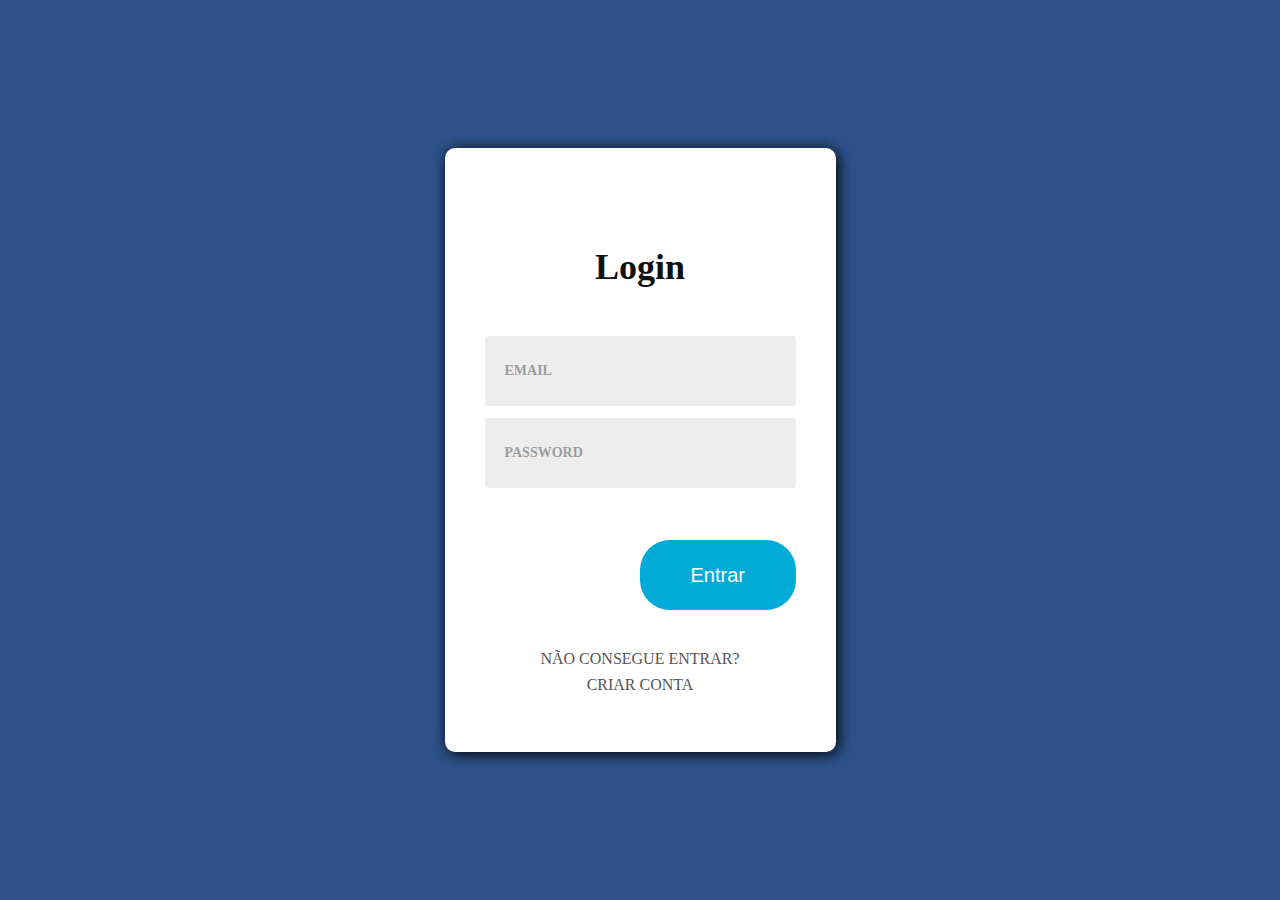
==== Tela_login/index.htm @ 32e507db "Criei uma tela de login" ====
<!DOCTYPE html>
<html lang="pt-br">
<head>
    <meta charset="UTF-8">
    <meta name="viewport" content="width=device-width, initial-scale=1.0">
   <!--
     <meta http-equiv="refresh" content="3">
      atualiza a página a cada 3 segundos-->
    <title>Tela de Login</title>
    <link rel="stylesheet" href="style.css">
</head>
<body>
    <form action="#" method="POST">
    <!--Envia a entrada do usuário a um servidor-->
<h1>Login</h1>
<div class="container">

    <input type="email" required name="email" id="email">
    <!--Required torna o preenchimento do campo obrigatório-->
    <label for="email">email</label>
    <!--Ao tocar sobre o label ele direciona o cursor para o elemente o qual ele se refere-->
</div>

<div class="container">
<input type="password" required name="password" id="password">
<label for="password">Password</label>
</div>
<button>Entrar</button>
<!--Cria um botão para enviar o formulário-->
<a href="#">Não consegue entrar?</a>
<a href="#">Criar conta</a>
</form>
</body>
</html>
---- Tela_login/style.css ----
@charset "UTF-8";
@import url('https://fonts.googleapis.com/css2?family=Bebas+Neue&family=Open+Sans:wght@400;500&display=swap');
/* Define as propriedades de todos os elementos da página*/
*{
margin: 0px;
padding: 0px;
box-sizing: border-box;
/* inclui o preenchimento e a borda na largura e na altura*/

font-family: 'Open Sans' sans-serif;
}

body{
    background-color: #2d528a;
    min-height: 100vh;
    /* altura mínima do elemento*/
    /* vh é uma medida que se baseia no tamanho da tela. vh = height, vw = width*/
    display: flex;
    /* tornar um elemento flex faz todos os seus filhos ficarem flex também*/
    /* Torna possível alinhar os itens dentro do elemento em uma direção*/
    align-items: center;
    /* alinha os flex itens de acordo com o eixo do container ALINHA VERTICALMENTE*/
    justify-content: center;
    /* alinha os flex itens no container de acordo com a direção. ALINHA HORIZONTALMENTE*/
}

form{
    background-color: white;
    border-radius: 10px;
    max-width: 500px;
    padding: 50px 40px;
    box-shadow: 2px 2px 15px;
    
}

form h1{
    text-align: center;
     margin: 48px 0px;
     font-size: 36px;
     color: #111;
}

.container{
    margin-bottom: 12px;
    position: relative;
}

.container input{
    width: 100%;

    height: 70px;

    border: none;
    background-color: #ededed;

    border-radius: 4px;

    color: #333;

    font-size: 18px;
    font-weight: 700;
    /* a largura da fonte varia de 100 até 900 pulando de 100 em 100*/

    padding: 14px 60px 0 10px;
}
label{
    text-transform: uppercase;
    /* Deixa as letras maiúsculas*/
    font-size: 14px;
    font-weight: 700;
    color: #9d9d9d;
    position: absolute;
    /* faz os elementos sairem do fluxo da página, isto é, a propriedade agora pode ser colocada em qualquer lugar*/
    line-height: 70px;
    top: 0;
    left: 20px;
    /* as propriedades top, left, rigth e bottom só funcionam quando a posição do elemento for absoluta*/
    user-select: none;
    /* impede a seleção do texto*/
    pointer-events: none;
    /* bloqueia os eventos de ponteiro e mouse*/
    transition: 0.2s ;
    /* controla o tempo em que os elementos serão alterados*/
}

.container input:focus ~ label,
.container input:valid ~label{
    left: 10px;
    top: -16px;
    color: #00acd7;
}
button{
    display: block;
    /* não permite outros elementos ao lado exceto quando ele tiver a propriedade float*/
    float: right;
    width: 50%;
    height: 70px;
    margin: 40px auto;
    background-color: #00acd7;
    color: #fff;
    font-size: 20px;
    border: none;
    border-radius: 30px;
    cursor: pointer;
    /* muda o cursor do mouse ao passar sobre o elemento*/
    transition: 0.2s linear;
    /* linear faz a transição de volta do elemento também*/
}
button:hover{
    opacity: 0.85;
    /* altera a opacidade onde 1 é visí el e 0 e invisível*/
}
form a{
    clear: both;
    /* retitra a propriedade float aplicada no elemento anterior*/
    display: block;
    text-align: center;
    text-decoration: none;
    font-size: 16px;
    color: #555;
    font-weight: 500;
    margin-bottom: 8px;
    text-transform: uppercase;
}
form a:hover{
    color: #111;
}
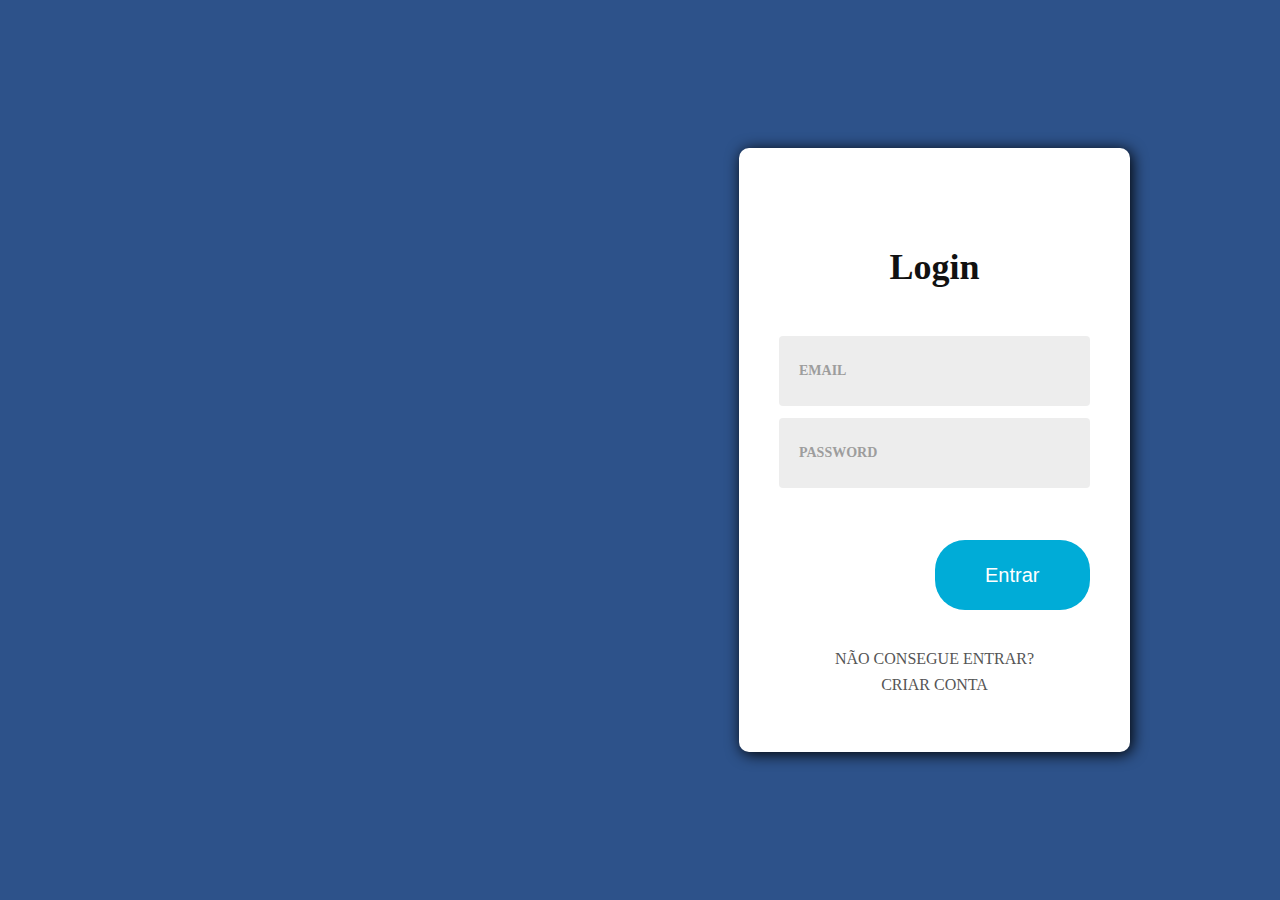
==== commit efbcb982: "Criação do projeto flip card" ====
--- a/Tela_login/index.htm
+++ b/Tela_login/index.htm
@@ -10,6 +10,10 @@
     <link rel="stylesheet" href="style.css">
 </head>
 <body>
+  <!--- <div class="container2">
+        <h1>Cadastre-se e entre para o nosso time!!!</h1>
+        <img src="img/criancas-adolescentes-divertidas-em-3d.jpg" alt="foto pessoas">
+    </div> --->
     <form action="#" method="POST">
     <!--Envia a entrada do usuário a um servidor-->
 <h1>Login</h1>
--- a/Tela_login/style.css
+++ b/Tela_login/style.css
@@ -20,10 +20,20 @@
     /* Torna possível alinhar os itens dentro do elemento em uma direção*/
     align-items: center;
     /* alinha os flex itens de acordo com o eixo do container ALINHA VERTICALMENTE*/
-    justify-content: center;
+    justify-content: right;
     /* alinha os flex itens no container de acordo com a direção. ALINHA HORIZONTALMENTE*/
+    margin-right: 150px;
 }
 
+.container2{
+    width: 200px;
+    background-color: white;
+    
+}
+.container2 > img{
+    position: relative;
+    width: 300px;
+}
 form{
     background-color: white;
     border-radius: 10px;
